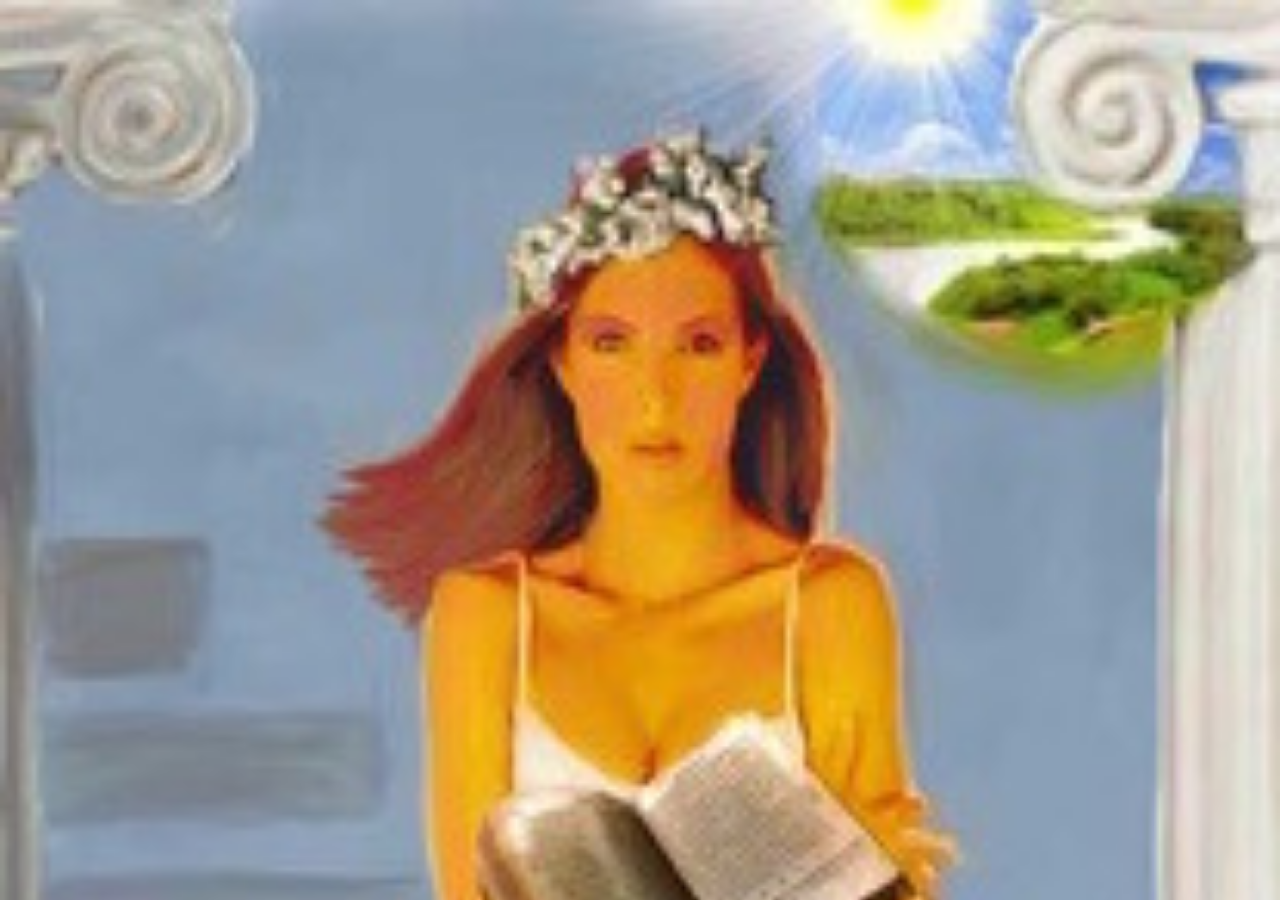
==== index.html @ 1c6f3b1e "Inicio proyecto" ====
<!DOCTYPE html>
<html>
<head>
  <meta charset="UTF-8">
	<title>Core App</title>
	<script src="js/script.js"></script>
	  <script src="js/jquery.js"></script>
  <script src="js/jquerymobile.js"></script>
  <script src="js/kinetic.js"></script>
    <script src="js/KineticPlugin.min.js"></script>
    <script src="js/TweenLite.min.js"></script>
    <script src="js/TimelineLite.min.js"></script> 
    <script src="js/script.js"></script>

      <!-- stylesheets -->
  <link rel="stylesheet" href="css/jquerymobile.css">
  <link rel="stylesheet" href="css/style.css">
  <meta name="apple-mobile-web-app-capable" content="yes">
  <meta name="apple-mobile-web-app-status-bar-style" content="black">
  <meta name="viewport" content="width=device-width, initial-scale=1, maximum-scale=1">

</head>
<body>

	<section data-role="page" id="home">
		
	</section>

</body>
</html>
---- css/style.css ----
#home {
  background: url('../images/portada.jpg');
  background-size: cover;
}
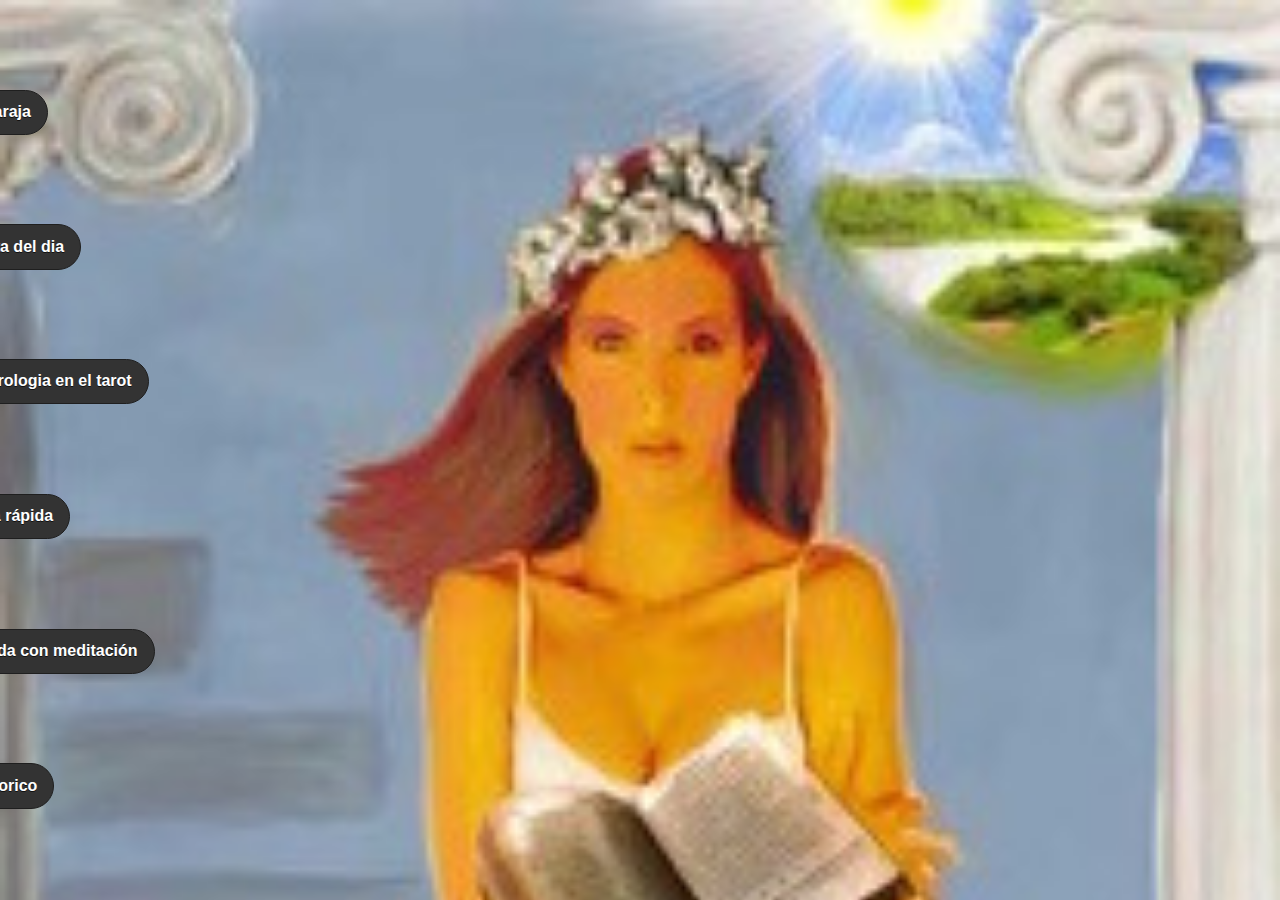
==== commit d98838b5: "Portada + botones" ====
--- a/index.html
+++ b/index.html
@@ -2,13 +2,16 @@
 <html>
 <head>
   <meta charset="UTF-8">
-	<title>Core App</title>
-	<script src="js/script.js"></script>
-	  <script src="js/jquery.js"></script>
+  <title>Core App</title>
+  <meta name="viewport" content="width=device-width, initial-scale=1, maximum-scale=1">
+
+  <!-- scripts -->
+    <script src="js/jquery.js"></script>
   <script src="js/jquerymobile.js"></script>
   <script src="js/kinetic.js"></script>
     <script src="js/KineticPlugin.min.js"></script>
     <script src="js/TweenLite.min.js"></script>
+    <script src="js/TweenMax.min.js"></script>
     <script src="js/TimelineLite.min.js"></script> 
     <script src="js/script.js"></script>
 
@@ -17,14 +20,19 @@
   <link rel="stylesheet" href="css/style.css">
   <meta name="apple-mobile-web-app-capable" content="yes">
   <meta name="apple-mobile-web-app-status-bar-style" content="black">
-  <meta name="viewport" content="width=device-width, initial-scale=1, maximum-scale=1">
+
 
 </head>
 <body>
-
-	<section data-role="page" id="home">
-		
-	</section>
+  <!-- Página principal -->
+  <section data-role="page" id="home">
+    <a href="#" id="btn-baraja" class="btn-portada ui-btn ui-icon-delete ui-btn-icon-left ui-shadow-icon ui-btn-b">Baraja</a>
+    <a href="#" id="btn-carta-dia" class="btn-portada ui-btn ui-icon-delete ui-btn-icon-left ui-shadow-icon ui-btn-b">Carta del dia</a>
+    <a href="#" id="btn-numerologia" class="btn-portada ui-btn ui-icon-delete ui-btn-icon-left ui-shadow-icon ui-btn-b">Numerologia en el tarot</a>
+    <a href="#" id="btn-tirada-rapida" class="btn-portada ui-btn ui-icon-delete ui-btn-icon-left ui-shadow-icon ui-btn-b">Tirada rápida</a>
+    <a href="#" id="btn-tirada-meditacion" class="btn-portada ui-btn ui-icon-delete ui-btn-icon-left ui-shadow-icon ui-btn-b">Tirada con meditación</a>
+    <a href="#" id="btn-historico" class="btn-portada ui-btn ui-icon-delete ui-btn-icon-left ui-shadow-icon ui-btn-b">Historico</a>
+  </section>
 
 </body>
 </html>--- a/css/style.css
+++ b/css/style.css
@@ -1,4 +1,59 @@
 #home {
   background: url('../images/portada.jpg');
   background-size: cover;
+}
+
+.btn-portada{
+
+	margin-top: 7%;
+	-webkit-border-top-right-radius: 25px;
+	-webkit-border-bottom-right-radius: 25px;
+	-moz-border-radius-topright: 25px;
+	-moz-border-radius-bottomright: 25px;
+	border-top-right-radius: 25px;
+	border-bottom-right-radius: 25px;
+    width: -moz-fit-content;
+    width: -webkit-fit-content;
+    width: fit-content;
+	text-align: left;
+
+  text-decoration:none; 
+  -webkit-transition: all 0.5s;
+  -moz-transition: all 0.5s;
+  transition: all 0.5s;
+}
+
+
+.btn-portada:hover{
+  -webkit-animation: neon6 1.5s ease-in-out infinite alternate;
+  -moz-animation: neon6 1.5s ease-in-out infinite alternate;
+  animation: neon6 1.5s ease-in-out infinite alternate;
+}
+
+
+
+
+
+
+@-webkit-keyframes neon6 {
+  from {
+    text-shadow: 0 0 10px #fff,
+               0 0 20px #fff,
+               0 0 30px #fff,
+               0 0 40px #ff00de,
+               0 0 70px #ff00de,
+               0 0 80px #ff00de,
+               0 0 100px #ff00de,
+               0 0 150px #ff00de;
+  }
+  to {
+    text-shadow: 0 0 5px #fff,
+               0 0 10px #fff,
+               0 0 15px #fff,
+               0 0 20px #ff00de,
+               0 0 35px #ff00de,
+               0 0 40px #ff00de,
+               0 0 50px #ff00de,
+               0 0 75px #ff00de;
+  }
 }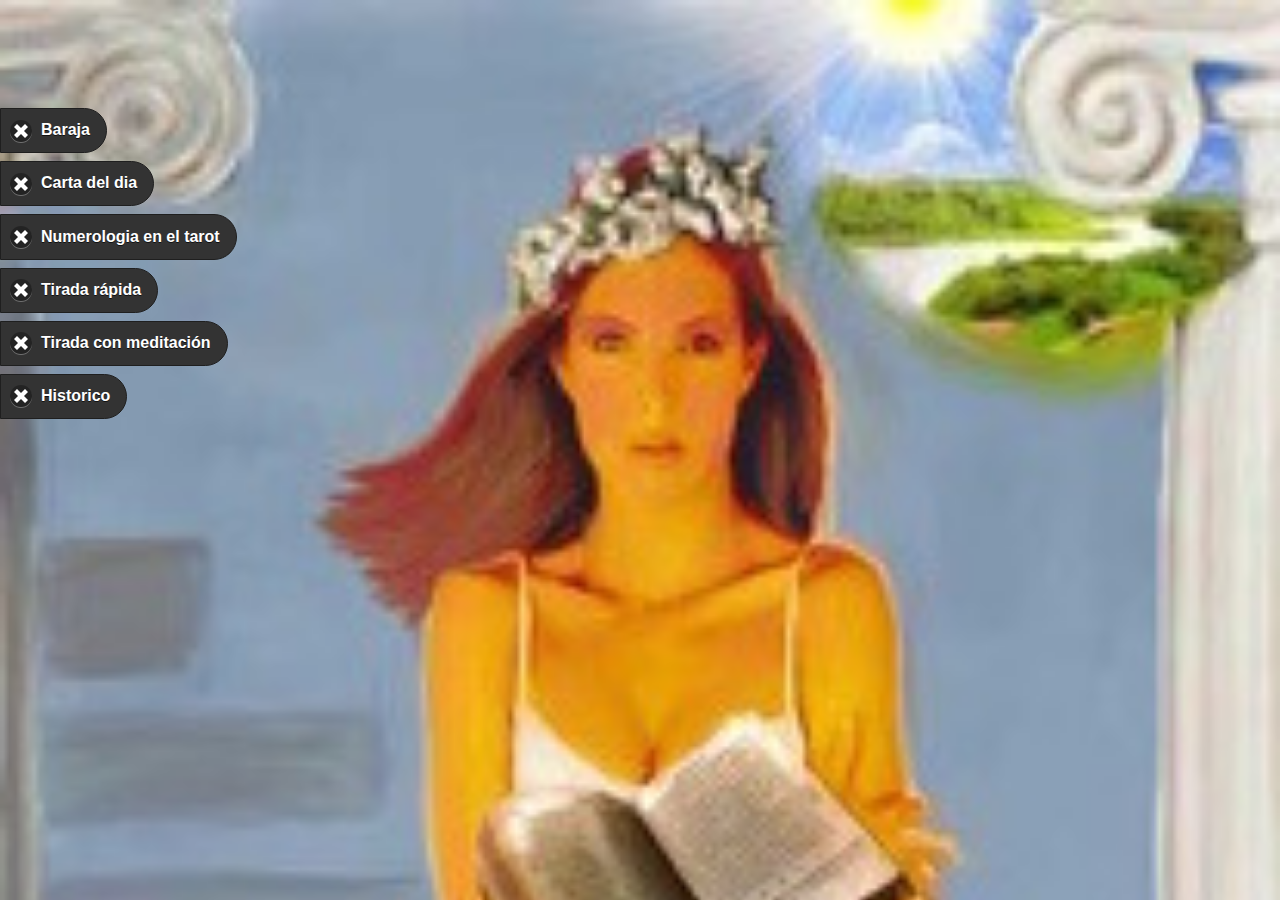
==== commit f247ca3e: "reestructuración de pantallas" ====
--- a/index.html
+++ b/index.html
@@ -1,38 +1,203 @@
 <!DOCTYPE html>
 <html>
+
 <head>
-  <meta charset="UTF-8">
-  <title>Core App</title>
-  <meta name="viewport" content="width=device-width, initial-scale=1, maximum-scale=1">
-
-  <!-- scripts -->
+    <meta charset="UTF-8">
+    <title>Core App</title>
+    <meta name="viewport" content="width=device-width, initial-scale=1, maximum-scale=1">
+
+    <!-- scripts -->
     <script src="js/jquery.js"></script>
-  <script src="js/jquerymobile.js"></script>
-  <script src="js/kinetic.js"></script>
+    <script src="js/jquerymobile.js"></script>
+    <script src="js/kinetic.js"></script>
     <script src="js/KineticPlugin.min.js"></script>
     <script src="js/TweenLite.min.js"></script>
     <script src="js/TweenMax.min.js"></script>
-    <script src="js/TimelineLite.min.js"></script> 
+    <script src="js/TimelineLite.min.js"></script>
+    <script src="js/definiciones.js"></script>
+    <script src="js/carta_dia.js"></script>
     <script src="js/script.js"></script>
 
-      <!-- stylesheets -->
-  <link rel="stylesheet" href="css/jquerymobile.css">
-  <link rel="stylesheet" href="css/style.css">
-  <meta name="apple-mobile-web-app-capable" content="yes">
-  <meta name="apple-mobile-web-app-status-bar-style" content="black">
+
+    <!-- stylesheets -->
+    <link rel="stylesheet" href="css/jquerymobile.css">
+    <link rel="stylesheet" href="css/style.css">
+    <meta name="apple-mobile-web-app-capable" content="yes">
+    <meta name="apple-mobile-web-app-status-bar-style" content="black">
 
 
 </head>
+
 <body>
-  <!-- Página principal -->
-  <section data-role="page" id="home">
-    <a href="#" id="btn-baraja" class="btn-portada ui-btn ui-icon-delete ui-btn-icon-left ui-shadow-icon ui-btn-b">Baraja</a>
-    <a href="#" id="btn-carta-dia" class="btn-portada ui-btn ui-icon-delete ui-btn-icon-left ui-shadow-icon ui-btn-b">Carta del dia</a>
-    <a href="#" id="btn-numerologia" class="btn-portada ui-btn ui-icon-delete ui-btn-icon-left ui-shadow-icon ui-btn-b">Numerologia en el tarot</a>
-    <a href="#" id="btn-tirada-rapida" class="btn-portada ui-btn ui-icon-delete ui-btn-icon-left ui-shadow-icon ui-btn-b">Tirada rápida</a>
-    <a href="#" id="btn-tirada-meditacion" class="btn-portada ui-btn ui-icon-delete ui-btn-icon-left ui-shadow-icon ui-btn-b">Tirada con meditación</a>
-    <a href="#" id="btn-historico" class="btn-portada ui-btn ui-icon-delete ui-btn-icon-left ui-shadow-icon ui-btn-b">Historico</a>
-  </section>
+    <!-- Página principal -->
+    <section data-role="page" id="home">
+        <!-- 	<article role="main" class="ui-content"> -->
+        <a href="#baraja" id="btn-baraja" class="btn-portada ui-btn ui-icon-delete ui-btn-icon-left ui-shadow-icon ui-btn-b">Baraja</a>
+        <a href="#carta-dia" id="btn-carta-dia" class="btn-portada ui-btn ui-icon-delete ui-btn-icon-left ui-shadow-icon ui-btn-b">Carta del dia</a>
+        <a href="#page-num" id="btn-numerologia" class="btn-portada ui-btn ui-icon-delete ui-btn-icon-left ui-shadow-icon ui-btn-b">Numerologia en el tarot</a>
+        <a href="#page-rapida" id="btn-tirada-rapida" class="btn-portada ui-btn ui-icon-delete ui-btn-icon-left ui-shadow-icon ui-btn-b">Tirada rápida</a>
+        <a href="#page-completa" id="btn-tirada-meditacion" class="btn-portada ui-btn ui-icon-delete ui-btn-icon-left ui-shadow-icon ui-btn-b">Tirada con meditación</a>
+        <a href="#page-historial" id="btn-historico" class="btn-portada ui-btn ui-icon-delete ui-btn-icon-left ui-shadow-icon ui-btn-b">Historico</a>
+        <!--  -->
+    </section>
+
+
+<section data-role="page" id="baraja" data-theme="b">
+	<header data-role="header" data-position="fixed"><h1>Baraja</h1></header>
+	<article role="main" class="ui-content">
+
+    		<img id="carta-baraja" src="images/00.jpg">
+    </article>
+    <div data-role="popup" id="explicacion-arcano"></div>
+
+    <div data-role="footer" data-position="fixed">
+        <div data-role="navbar">
+            <ul>
+                <li><a href="#home" data-icon="home">Incio</a>
+                </li>
+                <li><a href="#explicacion-arcano" data-icon="home" data-rel="popup" data-transition="pop" data-position-to="#carta-baraja">Basic Popup</a>
+                </li>
+                <li><a href="#" data-icon="gear">Setup</a>
+                </li>
+            </ul>
+        </div>
+        <!-- /navbar -->
+    </div>
+    <!-- /footer -->
+</section>
+
+
+
+    <section data-role="page" id="carta-dia" data-theme="b">
+		<header data-role="header" data-position="fixed"><h1>Carta del día</h1></header>
+
+        <div data-role="content" id="container-carta-dia"></div>
+        <div data-role="popup" id="explicacion-carta-dia"></div>
+        <div data-role="popup" id="explicacion-arcano"></div>
+
+        <div data-role="footer" data-position="fixed">
+            <div data-role="navbar">
+                <ul>
+                    <li><a href="#home" data-icon="home">Incio</a>
+                    </li>
+                    <li><a href="#" data-icon="back" id="reset_dia">Otra vez</a>
+                    </li>
+                    <li><a href="#explicacion-carta-dia" data-rel="popup" data-transition="pop" data-position-to="window" data-icon="info" id="info_dia">Explicación</a>
+                    </li>
+                </ul>
+            </div>
+            <!-- /navbar -->
+        </div>
+        <!-- /footer -->
+    </section>
+
+
+
+<!-- page numerologia -->
+<section data-role="page" id="page-num" data-theme="b">
+	<header data-role="header" data-position="fixed"><h1>Numerología del tarot</h1></header>
+
+
+    <div data-role="footer" data-position="fixed">
+        <div data-role="navbar">
+            <ul>
+                <li><a href="#home" data-icon="home">Incio</a>
+                </li>
+                <li><a href="#" data-icon="back" id="again-num">Otra vez</a>
+                </li>
+            </ul>
+        </div>
+        <!-- /navbar -->
+    </div>
+    <!-- /footer -->
+</section>
+<!-- page numerologia -->
+
+
+<!-- page tirada rapida -->
+<section data-role="page" id="page-rapida" data-theme="b">
+	<header data-role="header" data-position="fixed"><h1>Tirada rápida</h1></header>
+
+
+
+    <div data-role="footer" data-position="fixed">
+        <div data-role="navbar">
+            <ul>
+                <li><a href="#home" data-icon="home">Incio</a>
+                </li>
+			<li><a href="#" data-icon="info">Info</a>
+                </li>
+                <li><a href="#" data-icon="back" id="again-rapida">Otra vez</a>
+                </li>
+              	<li><a href="#" data-icon="comment">Ayuda</a>
+                </li>
+            </ul>
+        </div>
+        <!-- /navbar -->
+    </div>
+    <!-- /footer -->
+</section>
+<!-- page tirada rapida -->
+
+
+<!-- page tirada completa -->
+<section data-role="page" id="page-completa" data-theme="b">
+	<header data-role="header" data-position="fixed"><h1>Tirada completa</h1></header>
+	<article role="main" class="ui-content">
+		<p>Lorem ipsum dolor sit amet, consectetur adipisicing elit, sed do eiusmod
+		tempor incididunt ut labore et dolore magna aliqua. Ut enim ad minim veniam,
+		quis nostrud exercitation ullamco laboris nisi ut aliquip ex ea commodo
+		consequat. Duis aute irure dolor in reprehenderit in voluptate velit esse
+		cillum dolore eu fugiat nulla pariatur. Excepteur sint occaecat cupidatat non
+		proident, sunt in culpa qui officia deserunt mollit anim id est laborum.
+			
+		</p>
+	</article>
+
+
+
+    <div data-role="footer" data-position="fixed">
+        <div data-role="navbar">
+            <ul>
+                <li><a href="#home" data-icon="home">Incio</a>
+                </li>
+              	<li><a href="#" data-icon="comment">Ayuda</a>
+                </li>
+            </ul>
+        </div>
+        <!-- /navbar -->
+    </div>
+    <!-- /footer -->
+</section>
+<!-- page tirada completa -->
+
+
+<!-- page historial -->
+<section data-role="page" id="page-historial" data-theme="b">
+	<header data-role="header" data-position="fixed"><h1>Historial</h1></header>
+	<article role="main" class="ui-content">
+		<p>Lorem ipsum dolor sit amet, consectetur adipisicing elit, sed do eiusmod
+		tempor incididunt ut labore et dolore magna aliqua. Ut enim ad minim veniam,
+		quis nostrud exercitation ullamco laboris nisi ut aliquip ex ea commodo
+		consequat. Duis aute irure dolor in reprehenderit in voluptate velit esse
+		cillum dolore eu fugiat nulla pariatur. Excepteur sint occaecat cupidatat non
+		proident, sunt in culpa qui officia deserunt mollit anim id est laborum.</p>
+	</article>
+
+    <div data-role="footer" data-position="fixed">
+        <div data-role="navbar">
+            <ul>
+                <li><a href="#home" data-icon="home">Incio</a>
+                </li>
+
+            </ul>
+        </div>
+        <!-- /navbar -->
+    </div>
+    <!-- /footer -->
+</section>
+<!-- page historial -->
 
 </body>
-</html>+
+</html>
--- a/css/style.css
+++ b/css/style.css
@@ -3,9 +3,13 @@
   background-size: cover;
 }
 
+#baraja {
+  background-color: #822F9E;
+}
+
 .btn-portada{
-
-	margin-top: 7%;
+    top: 100px;
+/*	margin-top: %;*/
 	-webkit-border-top-right-radius: 25px;
 	-webkit-border-bottom-right-radius: 25px;
 	-moz-border-radius-topright: 25px;
@@ -56,4 +60,38 @@
                0 0 50px #ff00de,
                0 0 75px #ff00de;
   }
+}
+
+
+
+/* Set the background image sources */
+#00 { background-image: url("../images/00.jpg"); }
+#01 { background-image: url("../images/01.jpg"); }
+#02 { background-image: url("../images/02.jpg"); }
+#03 { background-image: url("../images/03.jpg"); }
+#04 { background-image: url("../images/04.jpg"); }
+#05 { background-image: url("../images/05.jpg"); }
+#06 { background-image: url("../images/06.jpg"); }
+#07 { background-image: url("../images/07.jpg"); }
+#08 { background-image: url("../images/08.jpg"); }
+#09 { background-image: url("../images/09.jpg"); }
+#10 { background-image: url("../images/10.jpg"); }
+#11 { background-image: url("../images/11.jpg"); }
+#12 { background-image: url("../images/12.jpg"); }
+#13 { background-image: url("../images/13.jpg"); }
+#14 { background-image: url("../images/14.jpg"); }
+#15 { background-image: url("../images/15.jpg"); }
+#16 { background-image: url("../images/16.jpg"); }
+#17 { background-image: url("../images/17.jpg"); }
+#18 { background-image: url("../images/18.jpg"); }
+#19 { background-image: url("../images/19.jpg"); }
+#20 { background-image: url("../images/20.jpg"); }
+#21 { background-image: url("../images/21.jpg"); }
+
+
+#carta-baraja{
+    width: 75%;
+	margin: 10% auto;
+
+	display:block;
 }